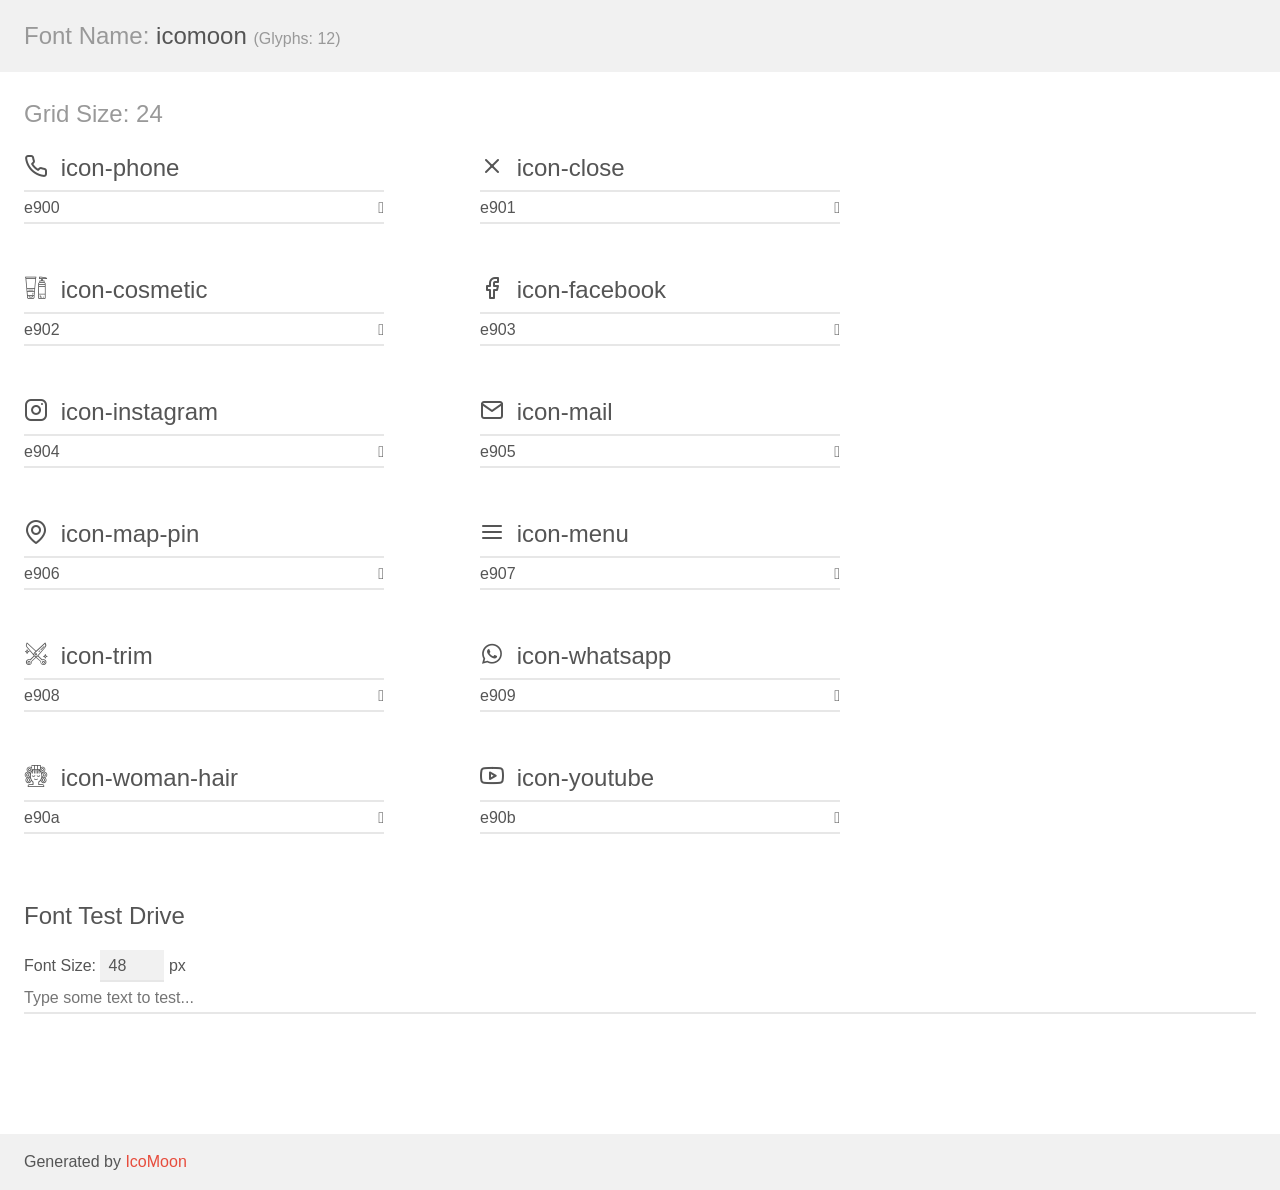
==== assets/fonts/demo.html @ 930913aa "navigation-1" ====
<!doctype html>
<html>
<head>
    <meta charset="utf-8">
    <title>IcoMoon Demo</title>
    <meta name="description" content="An Icon Font Generated By IcoMoon.io">
    <meta name="viewport" content="width=device-width, initial-scale=1">
    <link rel="stylesheet" href="demo-files/demo.css">
    <link rel="stylesheet" href="style.css"></head>
<body>
    <div class="bgc1 clearfix">
        <h1 class="mhmm mvm"><span class="fgc1">Font Name:</span> icomoon <small class="fgc1">(Glyphs:&nbsp;12)</small></h1>
    </div>
    <div class="clearfix mhl ptl">
        <h1 class="mvm mtn fgc1">Grid Size: 24</h1>
        <div class="glyph fs1">
            <div class="clearfix bshadow0 pbs">
                <span class="icon-phone"></span>
                <span class="mls"> icon-phone</span>
            </div>
            <fieldset class="fs0 size1of1 clearfix hidden-false">
                <input type="text" readonly value="e900" class="unit size1of2" />
                <input type="text" maxlength="1" readonly value="&#xe900;" class="unitRight size1of2 talign-right" />
            </fieldset>
            <div class="fs0 bshadow0 clearfix hidden-true">
                <span class="unit pvs fgc1">liga: </span>
                <input type="text" readonly value="" class="liga unitRight" />
            </div>
        </div>
        <div class="glyph fs1">
            <div class="clearfix bshadow0 pbs">
                <span class="icon-close"></span>
                <span class="mls"> icon-close</span>
            </div>
            <fieldset class="fs0 size1of1 clearfix hidden-false">
                <input type="text" readonly value="e901" class="unit size1of2" />
                <input type="text" maxlength="1" readonly value="&#xe901;" class="unitRight size1of2 talign-right" />
            </fieldset>
            <div class="fs0 bshadow0 clearfix hidden-true">
                <span class="unit pvs fgc1">liga: </span>
                <input type="text" readonly value="" class="liga unitRight" />
            </div>
        </div>
        <div class="glyph fs1">
            <div class="clearfix bshadow0 pbs">
                <span class="icon-cosmetic"></span>
                <span class="mls"> icon-cosmetic</span>
            </div>
            <fieldset class="fs0 size1of1 clearfix hidden-false">
                <input type="text" readonly value="e902" class="unit size1of2" />
                <input type="text" maxlength="1" readonly value="&#xe902;" class="unitRight size1of2 talign-right" />
            </fieldset>
            <div class="fs0 bshadow0 clearfix hidden-true">
                <span class="unit pvs fgc1">liga: </span>
                <input type="text" readonly value="" class="liga unitRight" />
            </div>
        </div>
        <div class="glyph fs1">
            <div class="clearfix bshadow0 pbs">
                <span class="icon-facebook"></span>
                <span class="mls"> icon-facebook</span>
            </div>
            <fieldset class="fs0 size1of1 clearfix hidden-false">
                <input type="text" readonly value="e903" class="unit size1of2" />
                <input type="text" maxlength="1" readonly value="&#xe903;" class="unitRight size1of2 talign-right" />
            </fieldset>
            <div class="fs0 bshadow0 clearfix hidden-true">
                <span class="unit pvs fgc1">liga: </span>
                <input type="text" readonly value="" class="liga unitRight" />
            </div>
        </div>
        <div class="glyph fs1">
            <div class="clearfix bshadow0 pbs">
                <span class="icon-instagram"></span>
                <span class="mls"> icon-instagram</span>
            </div>
            <fieldset class="fs0 size1of1 clearfix hidden-false">
                <input type="text" readonly value="e904" class="unit size1of2" />
                <input type="text" maxlength="1" readonly value="&#xe904;" class="unitRight size1of2 talign-right" />
            </fieldset>
            <div class="fs0 bshadow0 clearfix hidden-true">
                <span class="unit pvs fgc1">liga: </span>
                <input type="text" readonly value="" class="liga unitRight" />
            </div>
        </div>
        <div class="glyph fs1">
            <div class="clearfix bshadow0 pbs">
                <span class="icon-mail"></span>
                <span class="mls"> icon-mail</span>
            </div>
            <fieldset class="fs0 size1of1 clearfix hidden-false">
                <input type="text" readonly value="e905" class="unit size1of2" />
                <input type="text" maxlength="1" readonly value="&#xe905;" class="unitRight size1of2 talign-right" />
            </fieldset>
            <div class="fs0 bshadow0 clearfix hidden-true">
                <span class="unit pvs fgc1">liga: </span>
                <input type="text" readonly value="" class="liga unitRight" />
            </div>
        </div>
        <div class="glyph fs1">
            <div class="clearfix bshadow0 pbs">
                <span class="icon-map-pin"></span>
                <span class="mls"> icon-map-pin</span>
            </div>
            <fieldset class="fs0 size1of1 clearfix hidden-false">
                <input type="text" readonly value="e906" class="unit size1of2" />
                <input type="text" maxlength="1" readonly value="&#xe906;" class="unitRight size1of2 talign-right" />
            </fieldset>
            <div class="fs0 bshadow0 clearfix hidden-true">
                <span class="unit pvs fgc1">liga: </span>
                <input type="text" readonly value="" class="liga unitRight" />
            </div>
        </div>
        <div class="glyph fs1">
            <div class="clearfix bshadow0 pbs">
                <span class="icon-menu"></span>
                <span class="mls"> icon-menu</span>
            </div>
            <fieldset class="fs0 size1of1 clearfix hidden-false">
                <input type="text" readonly value="e907" class="unit size1of2" />
                <input type="text" maxlength="1" readonly value="&#xe907;" class="unitRight size1of2 talign-right" />
            </fieldset>
            <div class="fs0 bshadow0 clearfix hidden-true">
                <span class="unit pvs fgc1">liga: </span>
                <input type="text" readonly value="" class="liga unitRight" />
            </div>
        </div>
        <div class="glyph fs1">
            <div class="clearfix bshadow0 pbs">
                <span class="icon-trim"></span>
                <span class="mls"> icon-trim</span>
            </div>
            <fieldset class="fs0 size1of1 clearfix hidden-false">
                <input type="text" readonly value="e908" class="unit size1of2" />
                <input type="text" maxlength="1" readonly value="&#xe908;" class="unitRight size1of2 talign-right" />
            </fieldset>
            <div class="fs0 bshadow0 clearfix hidden-true">
                <span class="unit pvs fgc1">liga: </span>
                <input type="text" readonly value="" class="liga unitRight" />
            </div>
        </div>
        <div class="glyph fs1">
            <div class="clearfix bshadow0 pbs">
                <span class="icon-whatsapp"></span>
                <span class="mls"> icon-whatsapp</span>
            </div>
            <fieldset class="fs0 size1of1 clearfix hidden-false">
                <input type="text" readonly value="e909" class="unit size1of2" />
                <input type="text" maxlength="1" readonly value="&#xe909;" class="unitRight size1of2 talign-right" />
            </fieldset>
            <div class="fs0 bshadow0 clearfix hidden-true">
                <span class="unit pvs fgc1">liga: </span>
                <input type="text" readonly value="" class="liga unitRight" />
            </div>
        </div>
        <div class="glyph fs1">
            <div class="clearfix bshadow0 pbs">
                <span class="icon-woman-hair"></span>
                <span class="mls"> icon-woman-hair</span>
            </div>
            <fieldset class="fs0 size1of1 clearfix hidden-false">
                <input type="text" readonly value="e90a" class="unit size1of2" />
                <input type="text" maxlength="1" readonly value="&#xe90a;" class="unitRight size1of2 talign-right" />
            </fieldset>
            <div class="fs0 bshadow0 clearfix hidden-true">
                <span class="unit pvs fgc1">liga: </span>
                <input type="text" readonly value="" class="liga unitRight" />
            </div>
        </div>
        <div class="glyph fs1">
            <div class="clearfix bshadow0 pbs">
                <span class="icon-youtube"></span>
                <span class="mls"> icon-youtube</span>
            </div>
            <fieldset class="fs0 size1of1 clearfix hidden-false">
                <input type="text" readonly value="e90b" class="unit size1of2" />
                <input type="text" maxlength="1" readonly value="&#xe90b;" class="unitRight size1of2 talign-right" />
            </fieldset>
            <div class="fs0 bshadow0 clearfix hidden-true">
                <span class="unit pvs fgc1">liga: </span>
                <input type="text" readonly value="" class="liga unitRight" />
            </div>
        </div>
    </div>

    <!--[if gt IE 8]><!-->
    <div class="mhl clearfix mbl">
        <h1>Font Test Drive</h1>
        <label>
            Font Size: <input id="fontSize" type="number" class="textbox0 mbm"
            min="8" value="48" />
            px
        </label>
        <input id="testText" type="text" class="phl size1of1 mvl"
        placeholder="Type some text to test..." value=""/>
        <div id="testDrive" class="icon-" style="font-family: icomoon">&nbsp;
        </div>
    </div>
    <!--<![endif]-->
    <div class="bgc1 clearfix">
        <p class="mhl">Generated by <a href="https://icomoon.io/app">IcoMoon</a></p>
    </div>

    <script src="demo-files/demo.js"></script>
</body>
</html>
---- assets/fonts/demo-files/demo.css ----
body {
  padding: 0;
  margin: 0;
  font-family: sans-serif;
  font-size: 1em;
  line-height: 1.5;
  color: #555;
  background: #fff;
}
h1 {
  font-size: 1.5em;
  font-weight: normal;
}
small {
  font-size: .66666667em;
}
a {
  color: #e74c3c;
  text-decoration: none;
}
a:hover, a:focus {
  box-shadow: 0 1px #e74c3c;
}
.bshadow0, input {
  box-shadow: inset 0 -2px #e7e7e7;
}
input:hover {
  box-shadow: inset 0 -2px #ccc;
}
input, fieldset {
  font-family: sans-serif;
  font-size: 1em;
  margin: 0;
  padding: 0;
  border: 0;
}
input {
  color: inherit;
  line-height: 1.5;
  height: 1.5em;
  padding: .25em 0;
}
input:focus {
  outline: none;
  box-shadow: inset 0 -2px #449fdb;
}
.glyph {
  font-size: 16px;
  width: 15em;
  padding-bottom: 1em;
  margin-right: 4em;
  margin-bottom: 1em;
  float: left;
  overflow: hidden;
}
.liga {
  width: 80%;
  width: calc(100% - 2.5em);
}
.talign-right {
  text-align: right;
}
.talign-center {
  text-align: center;
}
.bgc1 {
  background: #f1f1f1;
}
.fgc1 {
  color: #999;
}
.fgc0 {
  color: #000;
}
p {
  margin-top: 1em;
  margin-bottom: 1em;
}
.mvm {
  margin-top: .75em;
  margin-bottom: .75em;
}
.mtn {
  margin-top: 0;
}
.mtl, .mal {
  margin-top: 1.5em;
}
.mbl, .mal {
  margin-bottom: 1.5em;
}
.mal, .mhl {
  margin-left: 1.5em;
  margin-right: 1.5em;
}
.mhmm {
  margin-left: 1em;
  margin-right: 1em;
}
.mls {
  margin-left: .25em;
}
.ptl {
  padding-top: 1.5em;
}
.pbs, .pvs {
  padding-bottom: .25em;
}
.pvs, .pts {
  padding-top: .25em;
}
.unit {
  float: left;
}
.unitRight {
  float: right;
}
.size1of2 {
  width: 50%;
}
.size1of1 {
  width: 100%;
}
.clearfix:before, .clearfix:after {
  content: " ";
  display: table;
}
.clearfix:after {
  clear: both;
}
.hidden-true {
  display: none;
}
.textbox0 {
  width: 3em;
  background: #f1f1f1;
  padding: .25em .5em;
  line-height: 1.5;
  height: 1.5em;
}
#testDrive {
  display: block;
  padding-top: 24px;
  line-height: 1.5;
}
.fs0 {
  font-size: 16px;
}
.fs1 {
  font-size: 24px;
}
---- assets/fonts/style.css ----
@font-face {
  font-family: 'icomoon';
  src:  url('fonts/icomoon.eot?qph33q');
  src:  url('fonts/icomoon.eot?qph33q#iefix') format('embedded-opentype'),
    url('fonts/icomoon.ttf?qph33q') format('truetype'),
    url('fonts/icomoon.woff?qph33q') format('woff'),
    url('fonts/icomoon.svg?qph33q#icomoon') format('svg');
  font-weight: normal;
  font-style: normal;
  font-display: block;
}

[class^="icon-"], [class*=" icon-"] {
  /* use !important to prevent issues with browser extensions that change fonts */
  font-family: 'icomoon' !important;
  speak: never;
  font-style: normal;
  font-weight: normal;
  font-variant: normal;
  text-transform: none;
  line-height: 1;

  /* Better Font Rendering =========== */
  -webkit-font-smoothing: antialiased;
  -moz-osx-font-smoothing: grayscale;
}

.icon-phone:before {
  content: "\e900";
}
.icon-close:before {
  content: "\e901";
}
.icon-cosmetic:before {
  content: "\e902";
}
.icon-facebook:before {
  content: "\e903";
}
.icon-instagram:before {
  content: "\e904";
}
.icon-mail:before {
  content: "\e905";
}
.icon-map-pin:before {
  content: "\e906";
}
.icon-menu:before {
  content: "\e907";
}
.icon-trim:before {
  content: "\e908";
}
.icon-whatsapp:before {
  content: "\e909";
}
.icon-woman-hair:before {
  content: "\e90a";
}
.icon-youtube:before {
  content: "\e90b";
}
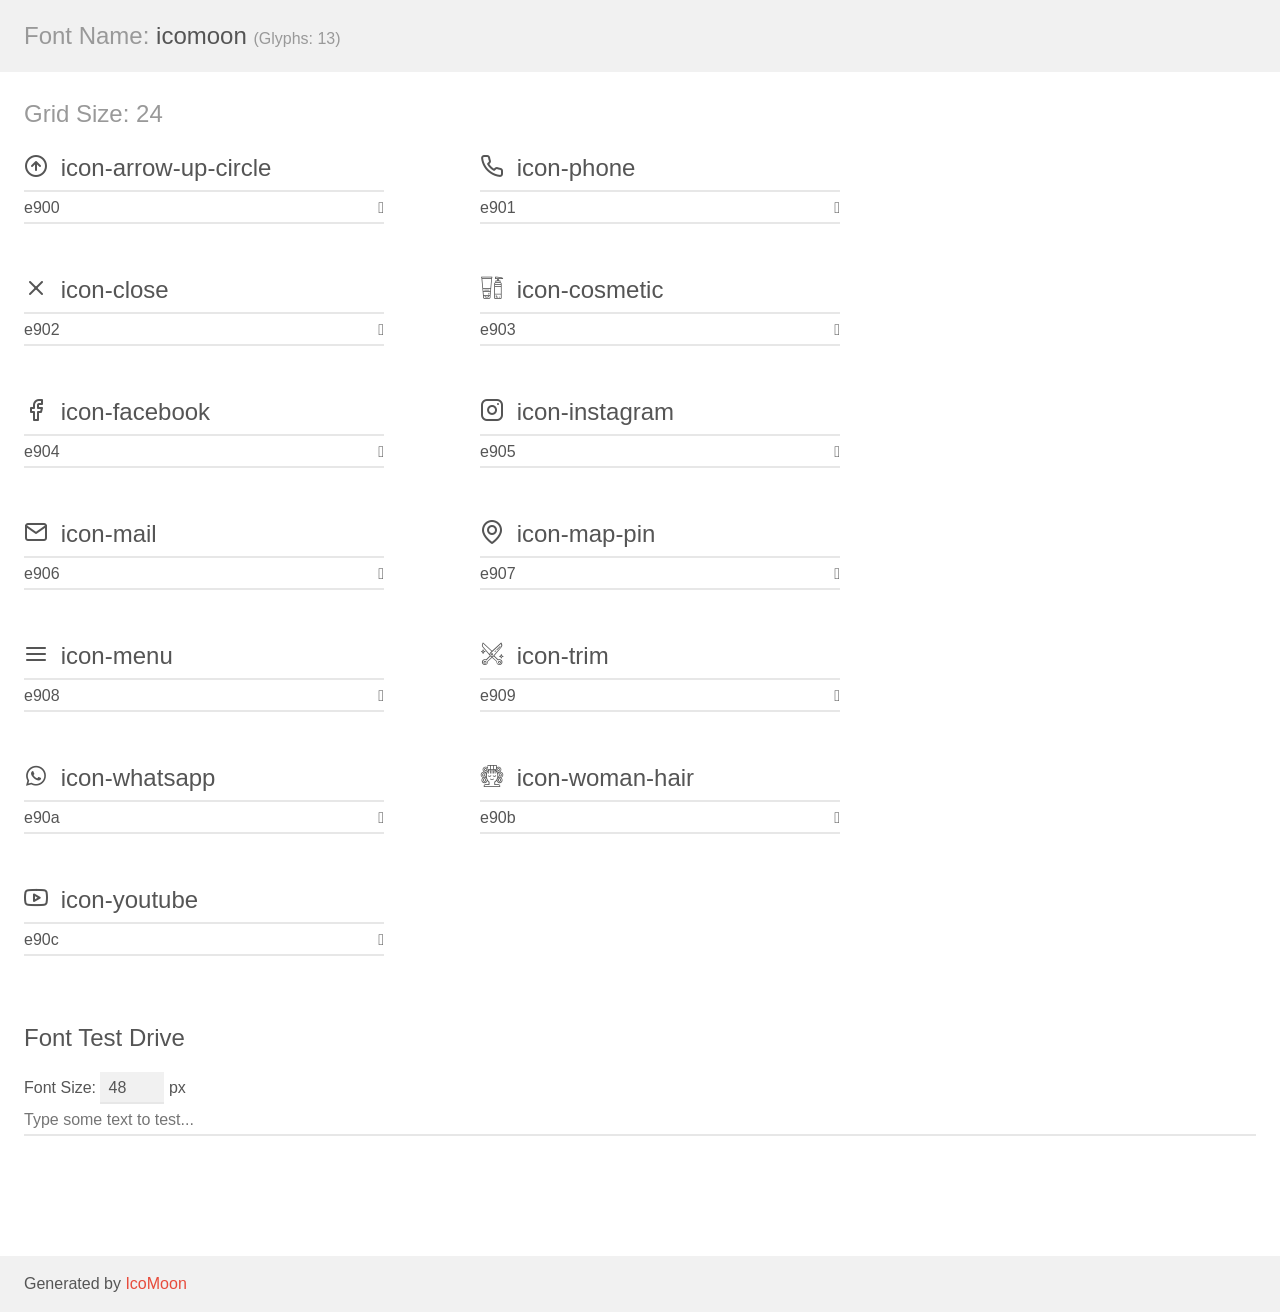
==== commit 0dda8dbf: "navigation-3" ====
--- a/assets/fonts/demo.html
+++ b/assets/fonts/demo.html
@@ -9,18 +9,32 @@
     <link rel="stylesheet" href="style.css"></head>
 <body>
     <div class="bgc1 clearfix">
-        <h1 class="mhmm mvm"><span class="fgc1">Font Name:</span> icomoon <small class="fgc1">(Glyphs:&nbsp;12)</small></h1>
+        <h1 class="mhmm mvm"><span class="fgc1">Font Name:</span> icomoon <small class="fgc1">(Glyphs:&nbsp;13)</small></h1>
     </div>
     <div class="clearfix mhl ptl">
         <h1 class="mvm mtn fgc1">Grid Size: 24</h1>
         <div class="glyph fs1">
             <div class="clearfix bshadow0 pbs">
+                <span class="icon-arrow-up-circle"></span>
+                <span class="mls"> icon-arrow-up-circle</span>
+            </div>
+            <fieldset class="fs0 size1of1 clearfix hidden-false">
+                <input type="text" readonly value="e900" class="unit size1of2" />
+                <input type="text" maxlength="1" readonly value="&#xe900;" class="unitRight size1of2 talign-right" />
+            </fieldset>
+            <div class="fs0 bshadow0 clearfix hidden-true">
+                <span class="unit pvs fgc1">liga: </span>
+                <input type="text" readonly value="" class="liga unitRight" />
+            </div>
+        </div>
+        <div class="glyph fs1">
+            <div class="clearfix bshadow0 pbs">
                 <span class="icon-phone"></span>
                 <span class="mls"> icon-phone</span>
             </div>
             <fieldset class="fs0 size1of1 clearfix hidden-false">
-                <input type="text" readonly value="e900" class="unit size1of2" />
-                <input type="text" maxlength="1" readonly value="&#xe900;" class="unitRight size1of2 talign-right" />
+                <input type="text" readonly value="e901" class="unit size1of2" />
+                <input type="text" maxlength="1" readonly value="&#xe901;" class="unitRight size1of2 talign-right" />
             </fieldset>
             <div class="fs0 bshadow0 clearfix hidden-true">
                 <span class="unit pvs fgc1">liga: </span>
@@ -33,8 +47,8 @@
                 <span class="mls"> icon-close</span>
             </div>
             <fieldset class="fs0 size1of1 clearfix hidden-false">
-                <input type="text" readonly value="e901" class="unit size1of2" />
-                <input type="text" maxlength="1" readonly value="&#xe901;" class="unitRight size1of2 talign-right" />
+                <input type="text" readonly value="e902" class="unit size1of2" />
+                <input type="text" maxlength="1" readonly value="&#xe902;" class="unitRight size1of2 talign-right" />
             </fieldset>
             <div class="fs0 bshadow0 clearfix hidden-true">
                 <span class="unit pvs fgc1">liga: </span>
@@ -47,8 +61,8 @@
                 <span class="mls"> icon-cosmetic</span>
             </div>
             <fieldset class="fs0 size1of1 clearfix hidden-false">
-                <input type="text" readonly value="e902" class="unit size1of2" />
-                <input type="text" maxlength="1" readonly value="&#xe902;" class="unitRight size1of2 talign-right" />
+                <input type="text" readonly value="e903" class="unit size1of2" />
+                <input type="text" maxlength="1" readonly value="&#xe903;" class="unitRight size1of2 talign-right" />
             </fieldset>
             <div class="fs0 bshadow0 clearfix hidden-true">
                 <span class="unit pvs fgc1">liga: </span>
@@ -61,8 +75,8 @@
                 <span class="mls"> icon-facebook</span>
             </div>
             <fieldset class="fs0 size1of1 clearfix hidden-false">
-                <input type="text" readonly value="e903" class="unit size1of2" />
-                <input type="text" maxlength="1" readonly value="&#xe903;" class="unitRight size1of2 talign-right" />
+                <input type="text" readonly value="e904" class="unit size1of2" />
+                <input type="text" maxlength="1" readonly value="&#xe904;" class="unitRight size1of2 talign-right" />
             </fieldset>
             <div class="fs0 bshadow0 clearfix hidden-true">
                 <span class="unit pvs fgc1">liga: </span>
@@ -75,8 +89,8 @@
                 <span class="mls"> icon-instagram</span>
             </div>
             <fieldset class="fs0 size1of1 clearfix hidden-false">
-                <input type="text" readonly value="e904" class="unit size1of2" />
-                <input type="text" maxlength="1" readonly value="&#xe904;" class="unitRight size1of2 talign-right" />
+                <input type="text" readonly value="e905" class="unit size1of2" />
+                <input type="text" maxlength="1" readonly value="&#xe905;" class="unitRight size1of2 talign-right" />
             </fieldset>
             <div class="fs0 bshadow0 clearfix hidden-true">
                 <span class="unit pvs fgc1">liga: </span>
@@ -89,8 +103,8 @@
                 <span class="mls"> icon-mail</span>
             </div>
             <fieldset class="fs0 size1of1 clearfix hidden-false">
-                <input type="text" readonly value="e905" class="unit size1of2" />
-                <input type="text" maxlength="1" readonly value="&#xe905;" class="unitRight size1of2 talign-right" />
+                <input type="text" readonly value="e906" class="unit size1of2" />
+                <input type="text" maxlength="1" readonly value="&#xe906;" class="unitRight size1of2 talign-right" />
             </fieldset>
             <div class="fs0 bshadow0 clearfix hidden-true">
                 <span class="unit pvs fgc1">liga: </span>
@@ -103,8 +117,8 @@
                 <span class="mls"> icon-map-pin</span>
             </div>
             <fieldset class="fs0 size1of1 clearfix hidden-false">
-                <input type="text" readonly value="e906" class="unit size1of2" />
-                <input type="text" maxlength="1" readonly value="&#xe906;" class="unitRight size1of2 talign-right" />
+                <input type="text" readonly value="e907" class="unit size1of2" />
+                <input type="text" maxlength="1" readonly value="&#xe907;" class="unitRight size1of2 talign-right" />
             </fieldset>
             <div class="fs0 bshadow0 clearfix hidden-true">
                 <span class="unit pvs fgc1">liga: </span>
@@ -117,8 +131,8 @@
                 <span class="mls"> icon-menu</span>
             </div>
             <fieldset class="fs0 size1of1 clearfix hidden-false">
-                <input type="text" readonly value="e907" class="unit size1of2" />
-                <input type="text" maxlength="1" readonly value="&#xe907;" class="unitRight size1of2 talign-right" />
+                <input type="text" readonly value="e908" class="unit size1of2" />
+                <input type="text" maxlength="1" readonly value="&#xe908;" class="unitRight size1of2 talign-right" />
             </fieldset>
             <div class="fs0 bshadow0 clearfix hidden-true">
                 <span class="unit pvs fgc1">liga: </span>
@@ -131,8 +145,8 @@
                 <span class="mls"> icon-trim</span>
             </div>
             <fieldset class="fs0 size1of1 clearfix hidden-false">
-                <input type="text" readonly value="e908" class="unit size1of2" />
-                <input type="text" maxlength="1" readonly value="&#xe908;" class="unitRight size1of2 talign-right" />
+                <input type="text" readonly value="e909" class="unit size1of2" />
+                <input type="text" maxlength="1" readonly value="&#xe909;" class="unitRight size1of2 talign-right" />
             </fieldset>
             <div class="fs0 bshadow0 clearfix hidden-true">
                 <span class="unit pvs fgc1">liga: </span>
@@ -145,8 +159,8 @@
                 <span class="mls"> icon-whatsapp</span>
             </div>
             <fieldset class="fs0 size1of1 clearfix hidden-false">
-                <input type="text" readonly value="e909" class="unit size1of2" />
-                <input type="text" maxlength="1" readonly value="&#xe909;" class="unitRight size1of2 talign-right" />
+                <input type="text" readonly value="e90a" class="unit size1of2" />
+                <input type="text" maxlength="1" readonly value="&#xe90a;" class="unitRight size1of2 talign-right" />
             </fieldset>
             <div class="fs0 bshadow0 clearfix hidden-true">
                 <span class="unit pvs fgc1">liga: </span>
@@ -159,8 +173,8 @@
                 <span class="mls"> icon-woman-hair</span>
             </div>
             <fieldset class="fs0 size1of1 clearfix hidden-false">
-                <input type="text" readonly value="e90a" class="unit size1of2" />
-                <input type="text" maxlength="1" readonly value="&#xe90a;" class="unitRight size1of2 talign-right" />
+                <input type="text" readonly value="e90b" class="unit size1of2" />
+                <input type="text" maxlength="1" readonly value="&#xe90b;" class="unitRight size1of2 talign-right" />
             </fieldset>
             <div class="fs0 bshadow0 clearfix hidden-true">
                 <span class="unit pvs fgc1">liga: </span>
@@ -173,8 +187,8 @@
                 <span class="mls"> icon-youtube</span>
             </div>
             <fieldset class="fs0 size1of1 clearfix hidden-false">
-                <input type="text" readonly value="e90b" class="unit size1of2" />
-                <input type="text" maxlength="1" readonly value="&#xe90b;" class="unitRight size1of2 talign-right" />
+                <input type="text" readonly value="e90c" class="unit size1of2" />
+                <input type="text" maxlength="1" readonly value="&#xe90c;" class="unitRight size1of2 talign-right" />
             </fieldset>
             <div class="fs0 bshadow0 clearfix hidden-true">
                 <span class="unit pvs fgc1">liga: </span>
--- a/assets/fonts/style.css
+++ b/assets/fonts/style.css
@@ -1,10 +1,10 @@
 @font-face {
   font-family: 'icomoon';
-  src:  url('fonts/icomoon.eot?qph33q');
-  src:  url('fonts/icomoon.eot?qph33q#iefix') format('embedded-opentype'),
-    url('fonts/icomoon.ttf?qph33q') format('truetype'),
-    url('fonts/icomoon.woff?qph33q') format('woff'),
-    url('fonts/icomoon.svg?qph33q#icomoon') format('svg');
+  src:  url('fonts/icomoon.eot?f7t9dy');
+  src:  url('fonts/icomoon.eot?f7t9dy#iefix') format('embedded-opentype'),
+    url('fonts/icomoon.ttf?f7t9dy') format('truetype'),
+    url('fonts/icomoon.woff?f7t9dy') format('woff'),
+    url('fonts/icomoon.svg?f7t9dy#icomoon') format('svg');
   font-weight: normal;
   font-style: normal;
   font-display: block;
@@ -25,39 +25,42 @@
   -moz-osx-font-smoothing: grayscale;
 }
 
-.icon-phone:before {
+.icon-arrow-up-circle:before {
   content: "\e900";
 }
-.icon-close:before {
+.icon-phone:before {
   content: "\e901";
 }
-.icon-cosmetic:before {
+.icon-close:before {
   content: "\e902";
 }
-.icon-facebook:before {
+.icon-cosmetic:before {
   content: "\e903";
 }
-.icon-instagram:before {
+.icon-facebook:before {
   content: "\e904";
 }
-.icon-mail:before {
+.icon-instagram:before {
   content: "\e905";
 }
-.icon-map-pin:before {
+.icon-mail:before {
   content: "\e906";
 }
-.icon-menu:before {
+.icon-map-pin:before {
   content: "\e907";
 }
-.icon-trim:before {
+.icon-menu:before {
   content: "\e908";
 }
-.icon-whatsapp:before {
+.icon-trim:before {
   content: "\e909";
 }
-.icon-woman-hair:before {
+.icon-whatsapp:before {
   content: "\e90a";
 }
-.icon-youtube:before {
+.icon-woman-hair:before {
   content: "\e90b";
 }
+.icon-youtube:before {
+  content: "\e90c";
+}
